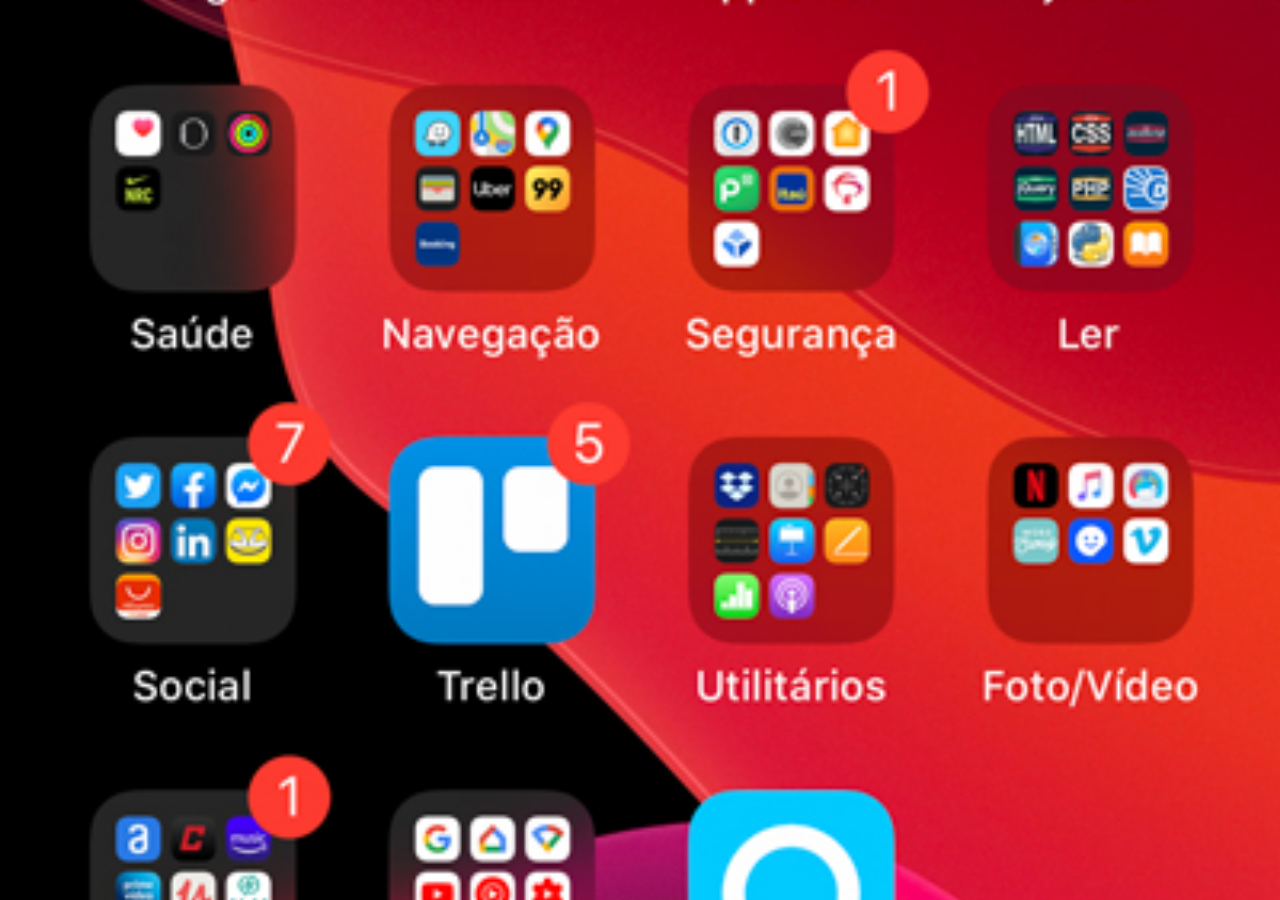
==== home.html @ 3d0f8657 "atualização do projeto-social" ====
<!DOCTYPE html>
<html lang="pt-br">
<head>
    <meta charset="UTF-8">
    <meta name="viewport" content="width=device-width, initial-scale=1.0">
    <title>Home</title>
</head>
<style>
    * {
        margin: 0px;
        padding: 0px;
    }

    body {
        width: 100vw;
        height: 100vh;
        background: black url('imagens/tela-home.jpg') no-repeat center center;
        background-size: cover;
    }
</style>
<body>

</body>
</html>
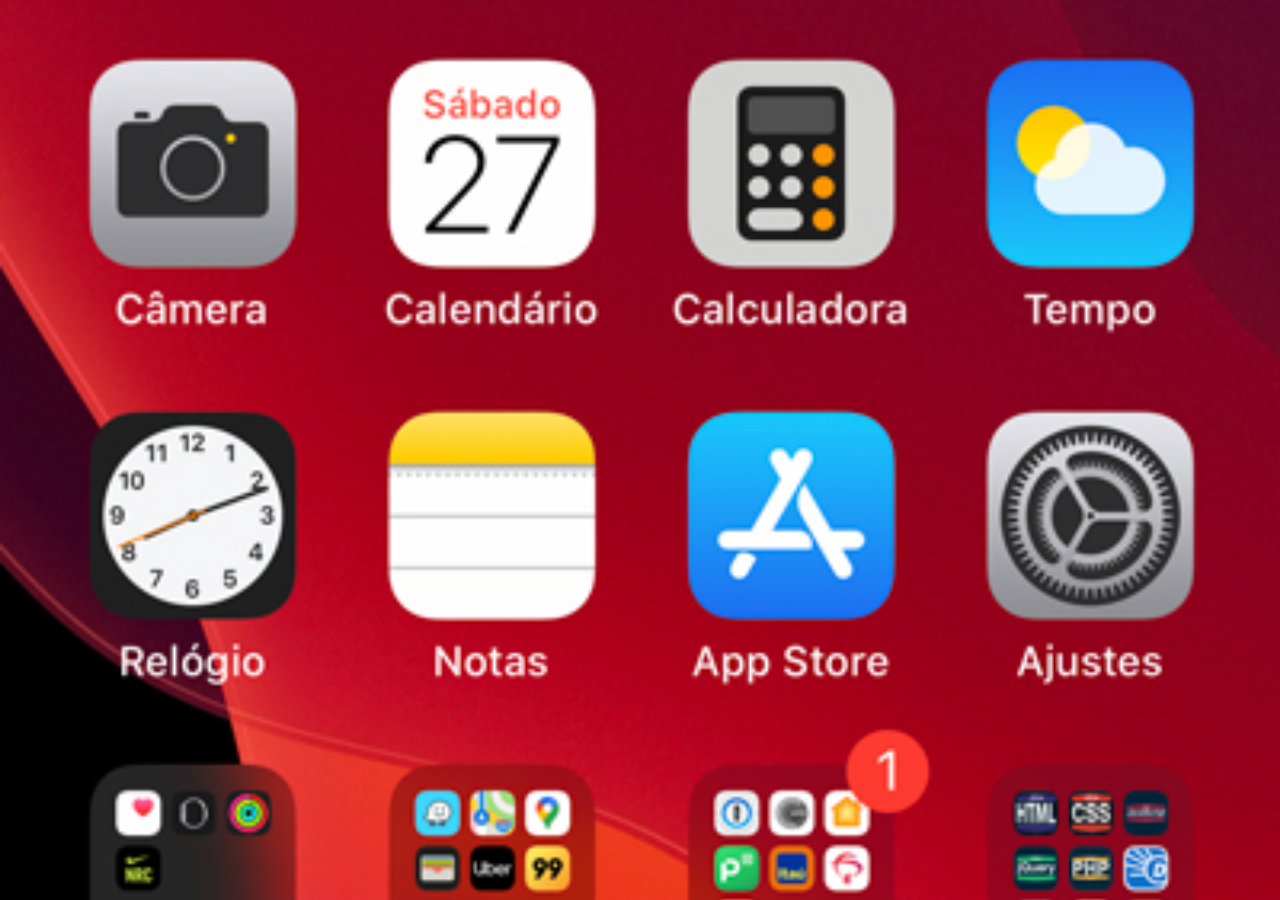
==== commit bf4d399b: "atualização do projeto-social" ====
--- a/home.html
+++ b/home.html
@@ -14,7 +14,7 @@
     body {
         width: 100vw;
         height: 100vh;
-        background: black url('imagens/tela-home.jpg') no-repeat center center;
+        background: black url('imagens/tela-home.jpg') no-repeat top center;
         background-size: cover;
     }
 </style>
